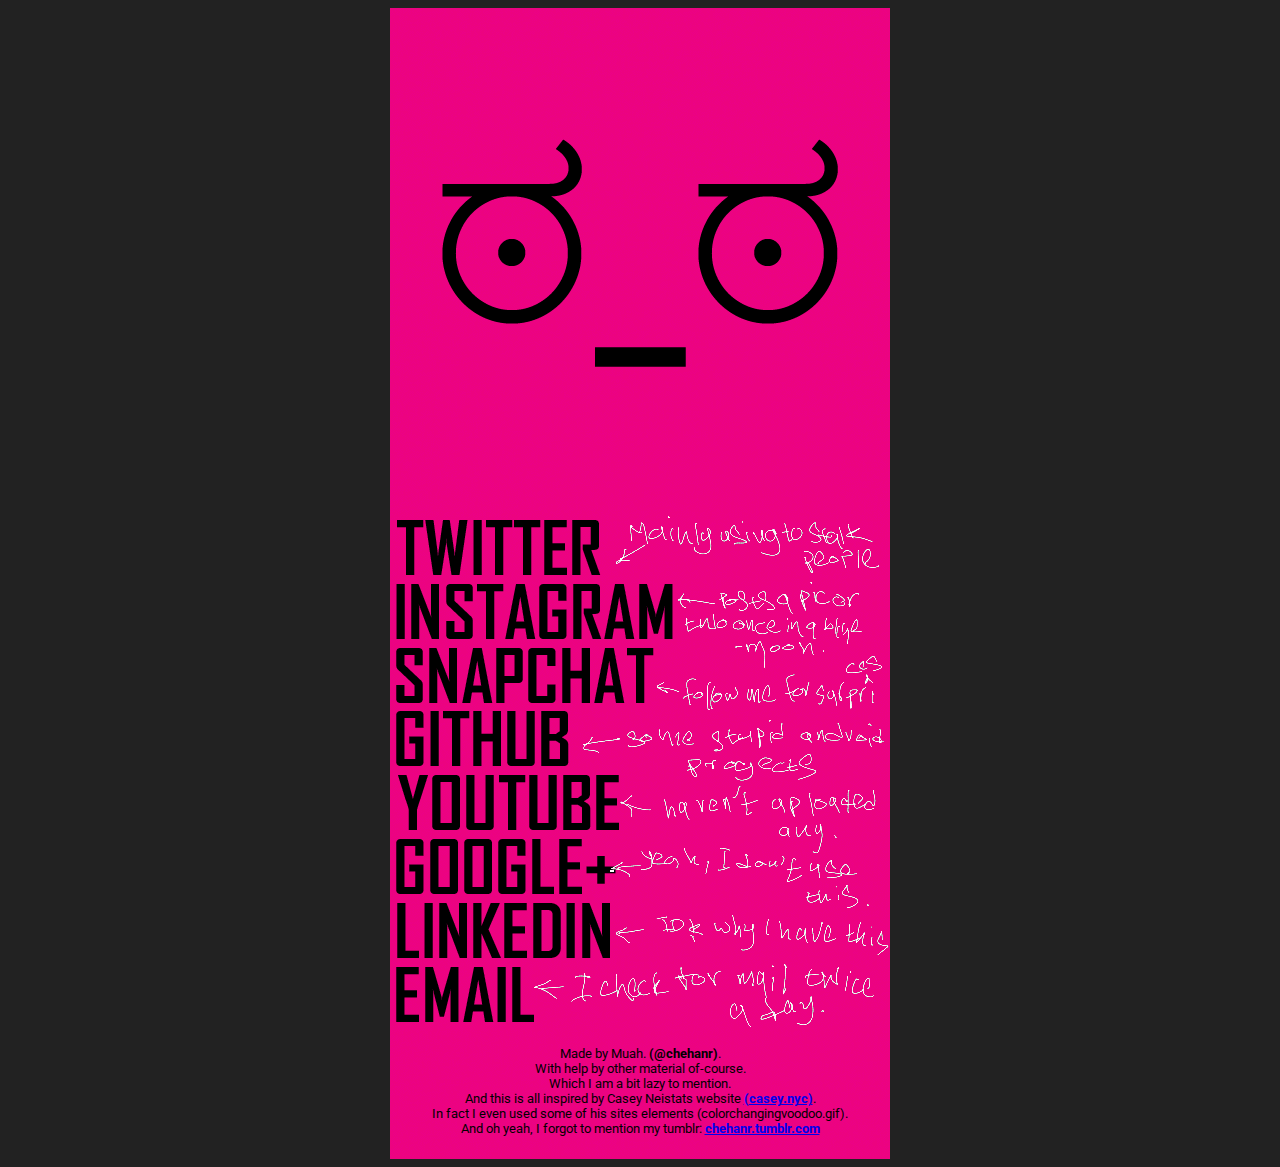
==== face/index.html @ 9bff4a6f "Signed-off-by: Chehan Ratnasiri <Chehan Ratnasiri>" ====
<!DOCTYPE html>
<html>
<head>
    <meta charset="UTF-8">

    <title>Chehanr's Personal Webspace</title>
    <meta content="*description of this wonderful website*" name="description">
    <meta content="#262626" name="theme-color">
    <meta content="width=device-width, initial-scale=0.7, user-scalable=no"
    name="viewport">
    <link href="http://33.media.tumblr.com/avatar_03d9ac24e9c6_128.png" rel=
    "shortcut icon">
    <link href="http://33.media.tumblr.com/avatar_03d9ac24e9c6_128.png" rel=
    "apple-touch-icon">
    <link href=
    "https://raw.githubusercontent.com/necolas/normalize.css/master/normalize.css"
    rel="stylesheet prefetch">
    <link href="css/style.css" rel="stylesheet">
    <link href="http://fonts.googleapis.com/css?family=Roboto" rel=
    "stylesheet">
    <script src="" type="text/javascript"></script>
</head>

<body>
    <div id="container">
        <img alt="" border="0" id="face" src="img/face.png"> <img alt=""
        border="0" height="515" id="links" src="img/links_dark_w.png" usemap=
        "#linkmap" width="500"> <map id="linkmap" name="linkmap">
            <area alt="" coords="6,8,209,63" href="https://twitter.com/chehanr"
            id="twitter" shape="rect" style="outline:none;" target="_self"
            title="Twitter@chehanr">
            <area alt="" coords="6,72,283,127" href=
            "https://instagram.com/chehanr" id="instagram" shape="rect" style=
            "outline:none;" target="_self" title="Instagram@chehanr">
            <area alt="" coords="6,136,264,191" href="./sc.html" id=
            "snapchat" shape="rect" style="outline:none;" target="_self" title=
            "Snapchat@chehanr">
            <area alt="" coords="6,199,180,254" href=
            "https://github.com/chehanr" id="github" shape="rect" style=
            "outline:none;" target="_self" title="Github@chehanr">
            <area alt="" coords="6,263,228,318" href=
            "https://youtube.com/channel/UCy505W6HXVMhW6JKeBVVRdA" id="youtube"
            shape="rect" style="outline:none;" target="_self" title="Youtube">
            <area alt="" coords="6,327,224,382" href=
            "https://plus.google.com/+ChehanRatnasiri" id="google" shape="rect"
            style="outline:none;" target="_self" title="Google+">
            <area alt="" coords="6,391,219,446" href=
            "https://lk.linkedin.com/in/chehanr" id="linkedin" shape="rect"
            style="outline:none;" target="_self" title="LinkedIn@chehanr">
            <area alt="" coords="6,455,144,510" href=
            "mailto:chehan.rat@gmail.com" id="email" shape="rect" style=
            "outline:none;" target="_self" title="Email">
        </map>

        <p>Made by Muah. <b>(@chehanr)</b>.<br>
        With help by other material of-course.<br>
        Which I am a bit lazy to mention.<br>
        And this is all inspired by Casey Neistats website <a href=
        "http://casey.nyc" style="font-weight: bold" target="_self" title=
        "Casey's Site">(casey.nyc)</a>.<br>
        In fact I even used some of his sites elements
        (colorchangingvoodoo.gif).<br>
        And oh yeah, I forgot to mention my tumblr: <a href=
        "http://chehanr.tumblr.com" style="font-weight: bold" target="_self"
        title="Tumblr">chehanr.tumblr.com</a></p>
    </div><script type="text/javascript">
function click (e) {
    if (!e)
    e = window.event;
    if ((e.type && e.type == "contextmenu") || (e.button && e.button == 2) || (e.which && e.which == 3)) {
    if (window.opera)
      window.alert("");
    return false;
    }
    }
    if (document.layers)
    document.captureEvents(Event.MOUSEDOWN);
    document.onmousedown = click;
    document.oncontextmenu = click;
    </script>
</body>
</html>
---- face/css/style.css ----
body {
    background-color:#222;
    overflow:scroll;
    overflow-x:hidden
}

#container {
    background-image:url(../img/linkbg.gif);
    width:500px;
    margin-top:auto;
    margin-left:auto;
    margin-right:auto;
    padding-bottom:10px
}

#container1 {
    width:500px;
    margin-top:auto;
    margin-left:auto;
    margin-right:auto
}

.face {
    z-index:-1;
    position:absolute;
    max-width:500px
}

.links {
    z-index:0;
    position:relative;
    width:auto
}

.snapchat {
    z-index:-1;
    position:absolute;
    width:500px
}

h1 {
    font-family:'Roboto',sans-serif;
    text-align:center;
    font-size:300%;
    line-height:10%;
    margin-top:15px;
    margin-left:auto;
    margin-right:auto
}

p {
    font-family:'Roboto',sans-serif;
    text-align:center;
    font-size:80%;
    margin-top:15px;
    margin-left:auto;
    margin-right:auto
}
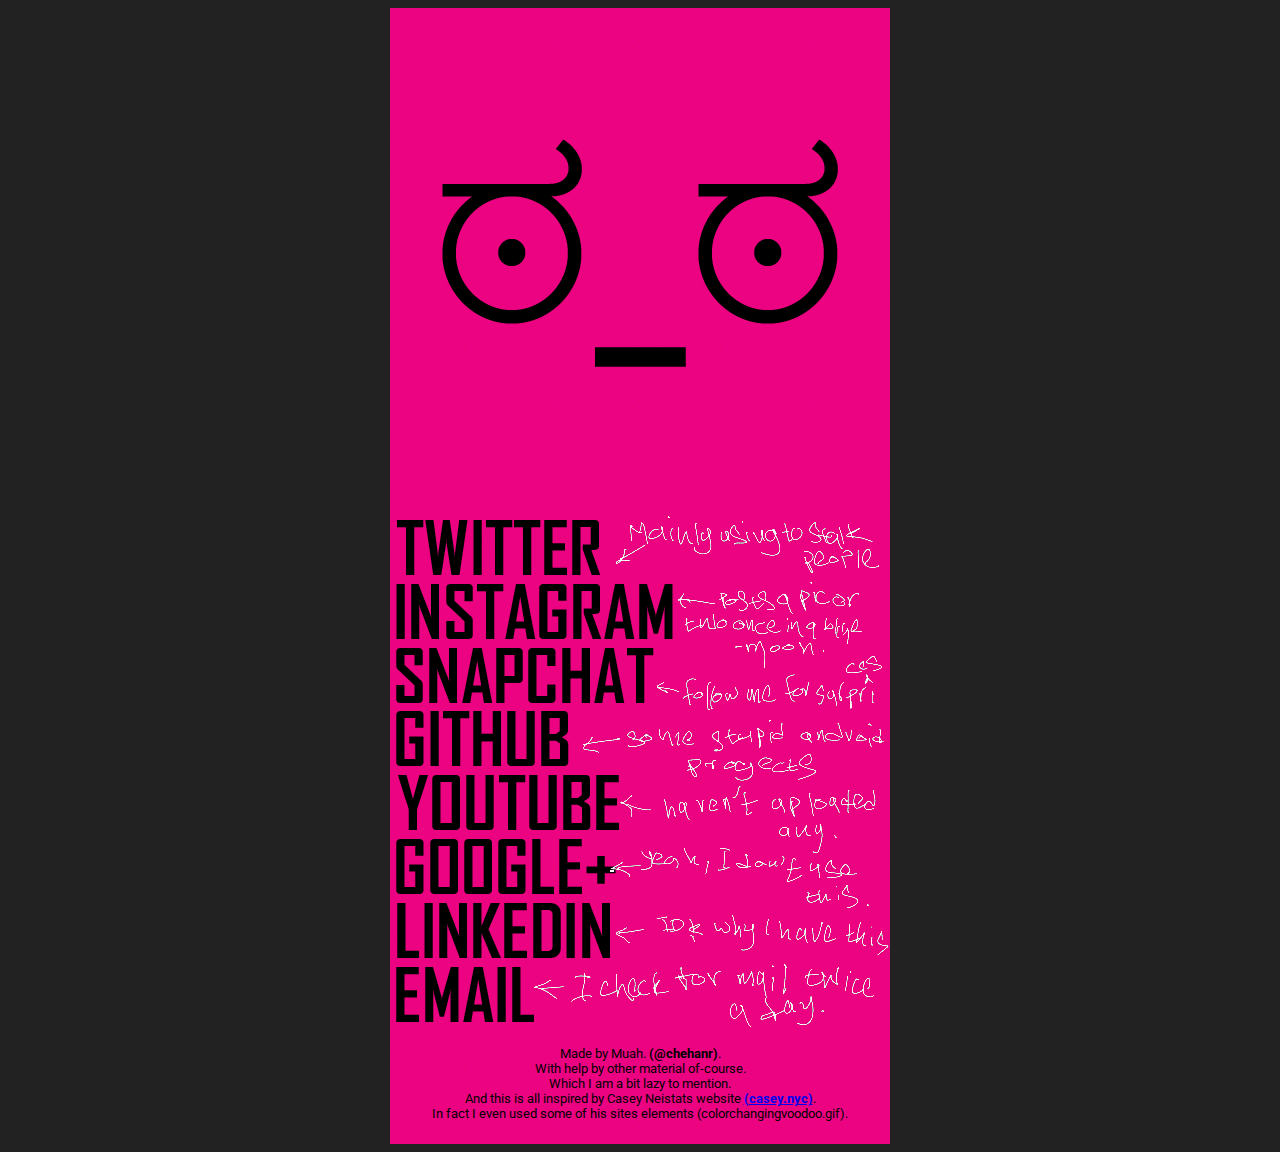
==== commit 7a22c50c: "slight changes" ====
--- a/face/index.html
+++ b/face/index.html
@@ -48,7 +48,7 @@
             "https://lk.linkedin.com/in/chehanr" id="linkedin" shape="rect"
             style="outline:none;" target="_self" title="LinkedIn@chehanr">
             <area alt="" coords="6,455,144,510" href=
-            "mailto:chehan.rat@gmail.com" id="email" shape="rect" style=
+            "mailto:" id="email" shape="rect" style=
             "outline:none;" target="_self" title="Email">
         </map>
 
@@ -59,10 +59,7 @@
         "http://casey.nyc" style="font-weight: bold" target="_self" title=
         "Casey's Site">(casey.nyc)</a>.<br>
         In fact I even used some of his sites elements
-        (colorchangingvoodoo.gif).<br>
-        And oh yeah, I forgot to mention my tumblr: <a href=
-        "http://chehanr.tumblr.com" style="font-weight: bold" target="_self"
-        title="Tumblr">chehanr.tumblr.com</a></p>
+        (colorchangingvoodoo.gif).<br></p>
     </div><script type="text/javascript">
 function click (e) {
     if (!e)
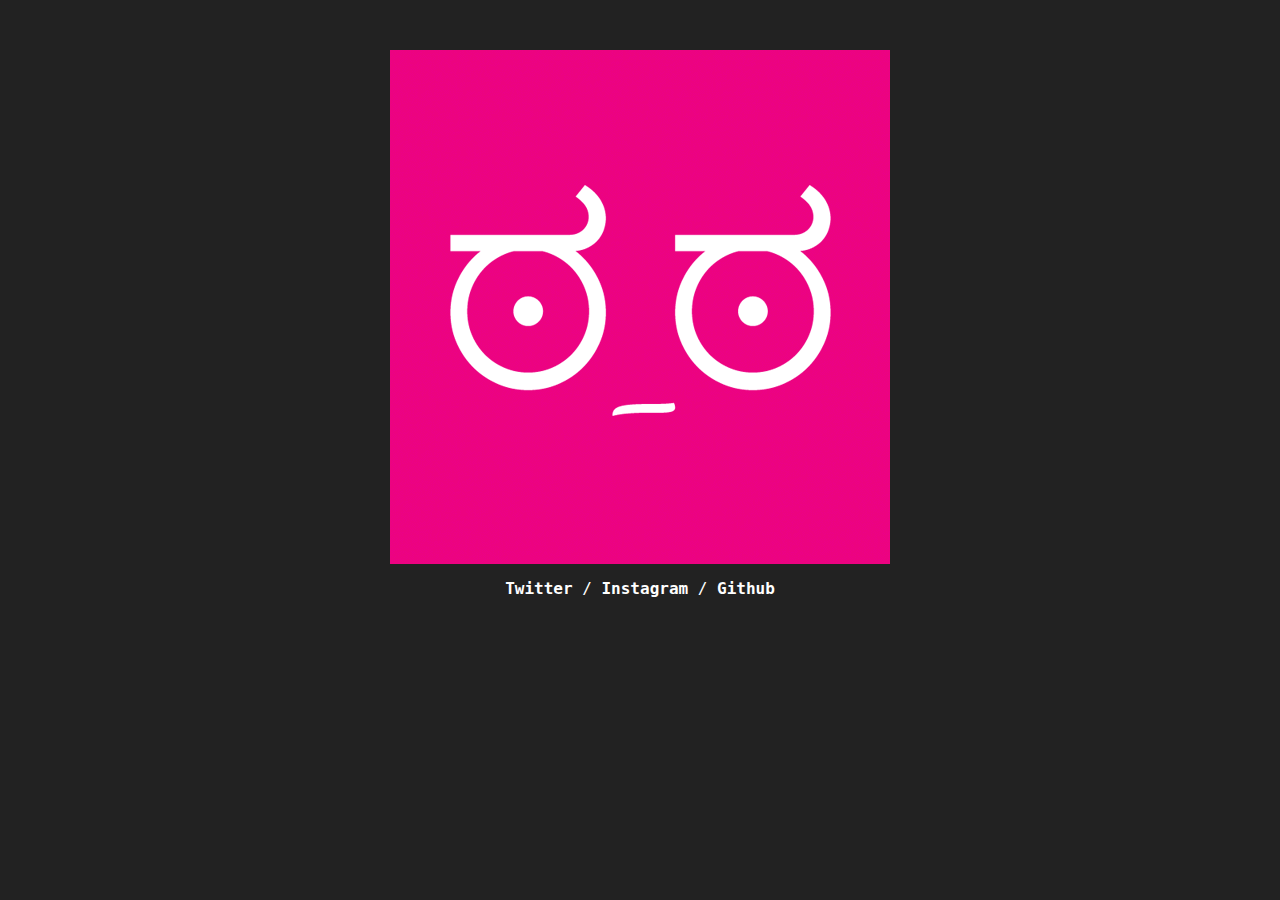
==== commit f944d9c1: "Major redesign." ====
--- a/face/index.html
+++ b/face/index.html
@@ -1,79 +1,28 @@
 <!DOCTYPE html>
 <html>
+
 <head>
-    <meta charset="UTF-8">
+  <meta charset="UTF-8">
 
-    <title>Chehanr's Personal Webspace</title>
-    <meta content="*description of this wonderful website*" name="description">
-    <meta content="#262626" name="theme-color">
-    <meta content="width=device-width, initial-scale=0.7, user-scalable=no"
-    name="viewport">
-    <link href="http://33.media.tumblr.com/avatar_03d9ac24e9c6_128.png" rel=
-    "shortcut icon">
-    <link href="http://33.media.tumblr.com/avatar_03d9ac24e9c6_128.png" rel=
-    "apple-touch-icon">
-    <link href=
-    "https://raw.githubusercontent.com/necolas/normalize.css/master/normalize.css"
-    rel="stylesheet prefetch">
-    <link href="css/style.css" rel="stylesheet">
-    <link href="http://fonts.googleapis.com/css?family=Roboto" rel=
-    "stylesheet">
-    <script src="" type="text/javascript"></script>
+  <title>Chehanr's Personal Webspace</title>
+  <meta content="*look at title*" name="description">
+  <meta content="#262626" name="theme-color">
+  <meta content="width=device-width, initial-scale=0.7, user-scalable=no" name="viewport">
+  <link href="http://33.media.tumblr.com/avatar_03d9ac24e9c6_128.png" rel="shortcut icon">
+  <link href="http://33.media.tumblr.com/avatar_03d9ac24e9c6_128.png" rel="apple-touch-icon">
+  <link href="./css/style.css" rel="stylesheet" type="text/css">
+  <link href="fonts.googleapis.com/css?family=Roboto" rel="stylesheet" type="text/css">
+  <!--   <script src="./js/click_block.js"></script> -->
 </head>
 
 <body>
-    <div id="container">
-        <img alt="" border="0" id="face" src="img/face.png"> <img alt=""
-        border="0" height="515" id="links" src="img/links_dark_w.png" usemap=
-        "#linkmap" width="500"> <map id="linkmap" name="linkmap">
-            <area alt="" coords="6,8,209,63" href="https://twitter.com/chehanr"
-            id="twitter" shape="rect" style="outline:none;" target="_self"
-            title="Twitter@chehanr">
-            <area alt="" coords="6,72,283,127" href=
-            "https://instagram.com/chehanr" id="instagram" shape="rect" style=
-            "outline:none;" target="_self" title="Instagram@chehanr">
-            <area alt="" coords="6,136,264,191" href="./sc.html" id=
-            "snapchat" shape="rect" style="outline:none;" target="_self" title=
-            "Snapchat@chehanr">
-            <area alt="" coords="6,199,180,254" href=
-            "https://github.com/chehanr" id="github" shape="rect" style=
-            "outline:none;" target="_self" title="Github@chehanr">
-            <area alt="" coords="6,263,228,318" href=
-            "https://youtube.com/channel/UCy505W6HXVMhW6JKeBVVRdA" id="youtube"
-            shape="rect" style="outline:none;" target="_self" title="Youtube">
-            <area alt="" coords="6,327,224,382" href=
-            "https://plus.google.com/+ChehanRatnasiri" id="google" shape="rect"
-            style="outline:none;" target="_self" title="Google+">
-            <area alt="" coords="6,391,219,446" href=
-            "https://lk.linkedin.com/in/chehanr" id="linkedin" shape="rect"
-            style="outline:none;" target="_self" title="LinkedIn@chehanr">
-            <area alt="" coords="6,455,144,510" href=
-            "mailto:" id="email" shape="rect" style=
-            "outline:none;" target="_self" title="Email">
-        </map>
+  <div id="container">
+    <img alt="chehanr" id="face" height="500" width="500" src="./img/face.png">
+  </div>
+  <div id="container1">
+    <p> <a href="https://twitter.com/chehanr" style="font-weight: bold" target="_self" title="Twitter">Twitter</a> / <a href="https://instagram.com/chehanr" style="font-weight: bold" target="_self" title="Instagram">Instagram</a> / <a href="https://github.com/chehanr"
+        style="font-weight: bold" target="_self" title="Github">Github</a> </p>
+  </div>
+</body>
 
-        <p>Made by Muah. <b>(@chehanr)</b>.<br>
-        With help by other material of-course.<br>
-        Which I am a bit lazy to mention.<br>
-        And this is all inspired by Casey Neistats website <a href=
-        "http://casey.nyc" style="font-weight: bold" target="_self" title=
-        "Casey's Site">(casey.nyc)</a>.<br>
-        In fact I even used some of his sites elements
-        (colorchangingvoodoo.gif).<br></p>
-    </div><script type="text/javascript">
-function click (e) {
-    if (!e)
-    e = window.event;
-    if ((e.type && e.type == "contextmenu") || (e.button && e.button == 2) || (e.which && e.which == 3)) {
-    if (window.opera)
-      window.alert("");
-    return false;
-    }
-    }
-    if (document.layers)
-    document.captureEvents(Event.MOUSEDOWN);
-    document.onmousedown = click;
-    document.oncontextmenu = click;
-    </script>
-</body>
 </html>--- a/face/css/style.css
+++ b/face/css/style.css
@@ -1,58 +1,89 @@
 body {
-    background-color:#222;
-    overflow:scroll;
-    overflow-x:hidden
+  background-color: #222;
+  overflow: scroll;
+  overflow-x: hidden
 }
 
 #container {
-    background-image:url(../img/linkbg.gif);
-    width:500px;
-    margin-top:auto;
-    margin-left:auto;
-    margin-right:auto;
-    padding-bottom:10px
+  background-image: url(../img/linkbg.gif);
+  width: 500px;
+  margin-top: 50px;
+  margin-left: auto;
+  margin-right: auto;
+  padding-bottom: 10px
 }
 
 #container1 {
-    width:500px;
-    margin-top:auto;
-    margin-left:auto;
-    margin-right:auto
+  width: 500px;
+  margin-top: auto;
+  margin-left: auto;
+  margin-right: auto
 }
 
-.face {
-    z-index:-1;
-    position:absolute;
-    max-width:500px
+
+/* .face {
+  z-index: -1;
+  position: absolute;
+  max-width: 500px
 }
 
 .links {
-    z-index:0;
-    position:relative;
-    width:auto
+  z-index: 0;
+  position: relative;
+  width: auto
 }
 
 .snapchat {
-    z-index:-1;
-    position:absolute;
-    width:500px
+  z-index: -1;
+  position: absolute;
+  width: 500px
+} */
+
+
+/* unvisited link */
+
+a:link {
+  color: #FFFFFF;
+  text-decoration: none;
+}
+
+
+/* visited link */
+
+a:visited {
+  color: #FFFFFF;
+}
+
+
+/* mouse over link */
+
+a:hover {
+  color: #00d2ff;
+}
+
+
+/* selected link */
+
+a:active {
+  color: #FFFFFF;
 }
 
 h1 {
-    font-family:'Roboto',sans-serif;
-    text-align:center;
-    font-size:300%;
-    line-height:10%;
-    margin-top:15px;
-    margin-left:auto;
-    margin-right:auto
+  font-family: 'Roboto', sans-serif;
+  text-align: center;
+  font-size: 300%;
+  line-height: 10%;
+  margin-top: 15px;
+  margin-left: auto;
+  margin-right: auto
 }
 
 p {
-    font-family:'Roboto',sans-serif;
-    text-align:center;
-    font-size:80%;
-    margin-top:15px;
-    margin-left:auto;
-    margin-right:auto
+  font-family: 'Roboto', monospace;
+  text-align: center;
+  font-size: 100%;
+  color: #FFFFFF;
+  margin-top: 15px;
+  margin-left: auto;
+  margin-right: auto
 }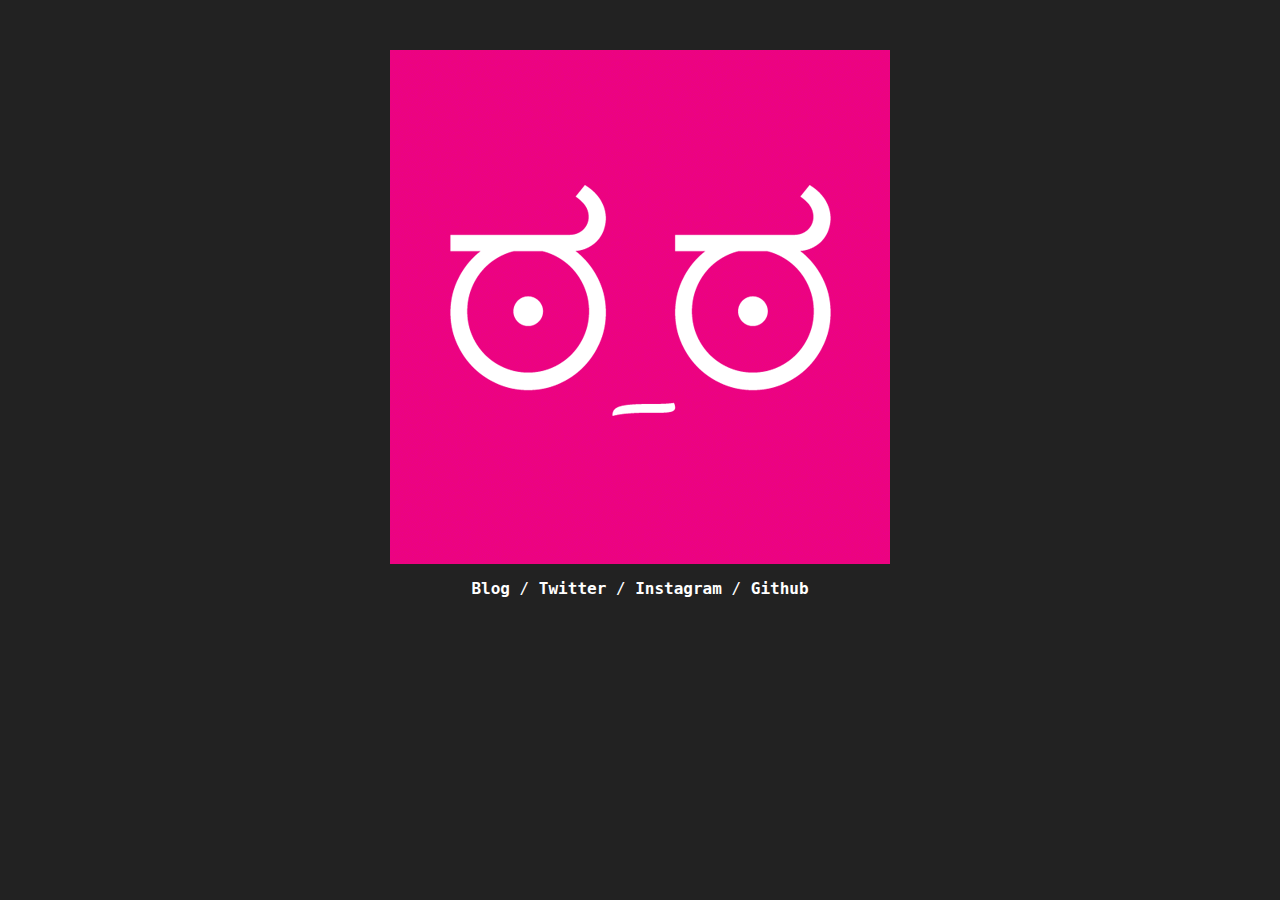
==== commit 8de68ab7: "Minor change." ====
--- a/face/index.html
+++ b/face/index.html
@@ -20,7 +20,7 @@
     <img alt="chehanr" id="face" height="500" width="500" src="./img/face.png">
   </div>
   <div id="container1">
-    <p> <a href="https://twitter.com/chehanr" style="font-weight: bold" target="_self" title="Twitter">Twitter</a> / <a href="https://instagram.com/chehanr" style="font-weight: bold" target="_self" title="Instagram">Instagram</a> / <a href="https://github.com/chehanr"
+    <p> <a href="../blog" style="font-weight: bold" target="_self" title="Blog">Blog</a> / <a href="https://twitter.com/chehanr" style="font-weight: bold" target="_self" title="Twitter">Twitter</a> / <a href="https://instagram.com/chehanr" style="font-weight: bold" target="_self" title="Instagram">Instagram</a> / <a href="https://github.com/chehanr"
         style="font-weight: bold" target="_self" title="Github">Github</a> </p>
   </div>
 </body>
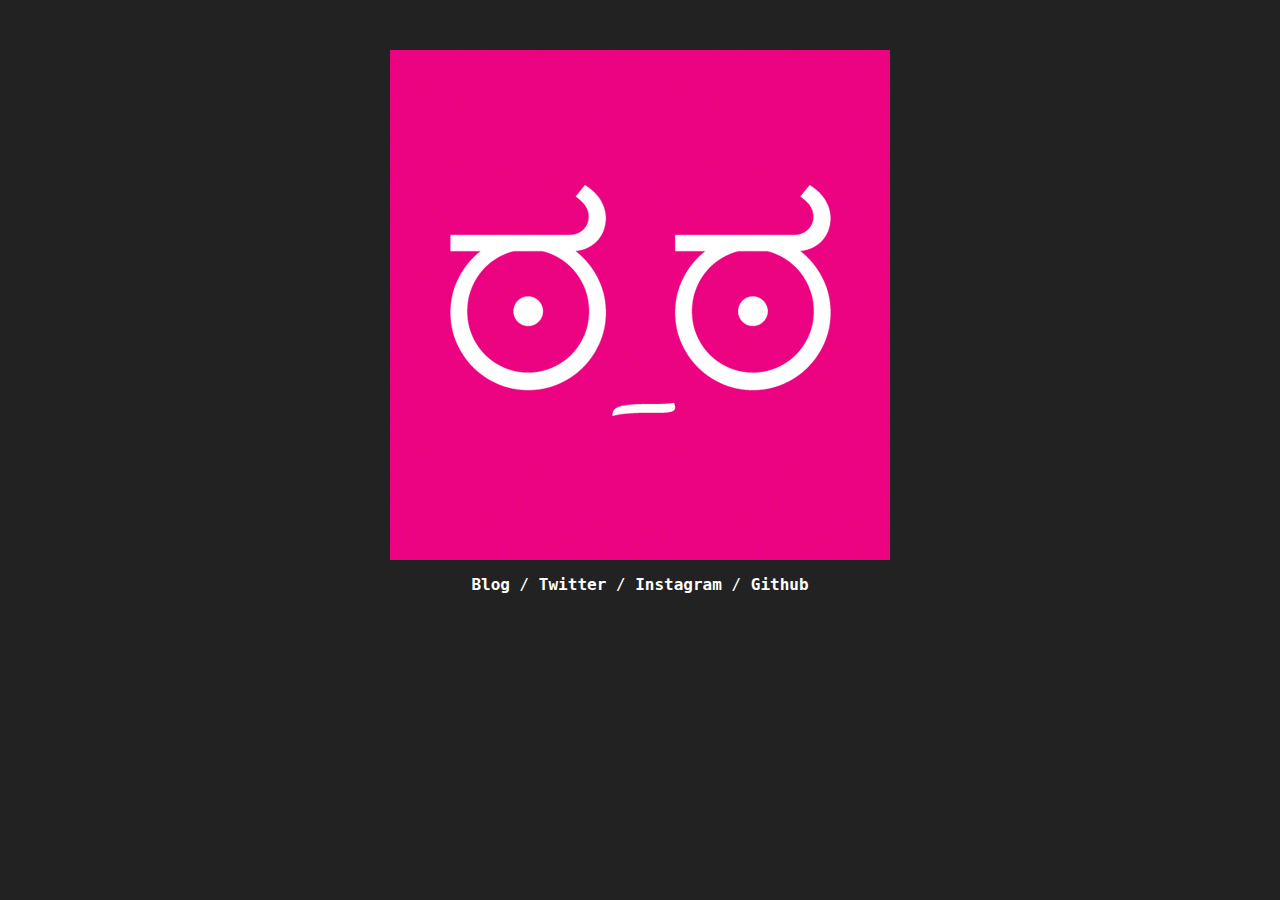
==== commit 6a0f07df: "Dynamic resizing." ====
--- a/face/index.html
+++ b/face/index.html
@@ -17,7 +17,7 @@
 
 <body>
   <div id="container">
-    <img alt="chehanr" id="face" height="500" width="500" src="./img/face.png">
+    <img alt="chehanr" id="face" height="100%" width="100%" src="./img/face.png">
   </div>
   <div id="container1">
     <p> <a href="../blog" style="font-weight: bold" target="_self" title="Blog">Blog</a> / <a href="https://twitter.com/chehanr" style="font-weight: bold" target="_self" title="Twitter">Twitter</a> / <a href="https://instagram.com/chehanr" style="font-weight: bold" target="_self" title="Instagram">Instagram</a> / <a href="https://github.com/chehanr"
--- a/face/css/style.css
+++ b/face/css/style.css
@@ -6,15 +6,18 @@
 
 #container {
   background-image: url(../img/linkbg.gif);
-  width: 500px;
+  height: 80%;
+  width: 80%;
   margin-top: 50px;
   margin-left: auto;
   margin-right: auto;
+  max-height: 500px;
+  max-width: 500px;
   padding-bottom: 10px
 }
 
 #container1 {
-  width: 500px;
+  width: 100%;
   margin-top: auto;
   margin-left: auto;
   margin-right: auto
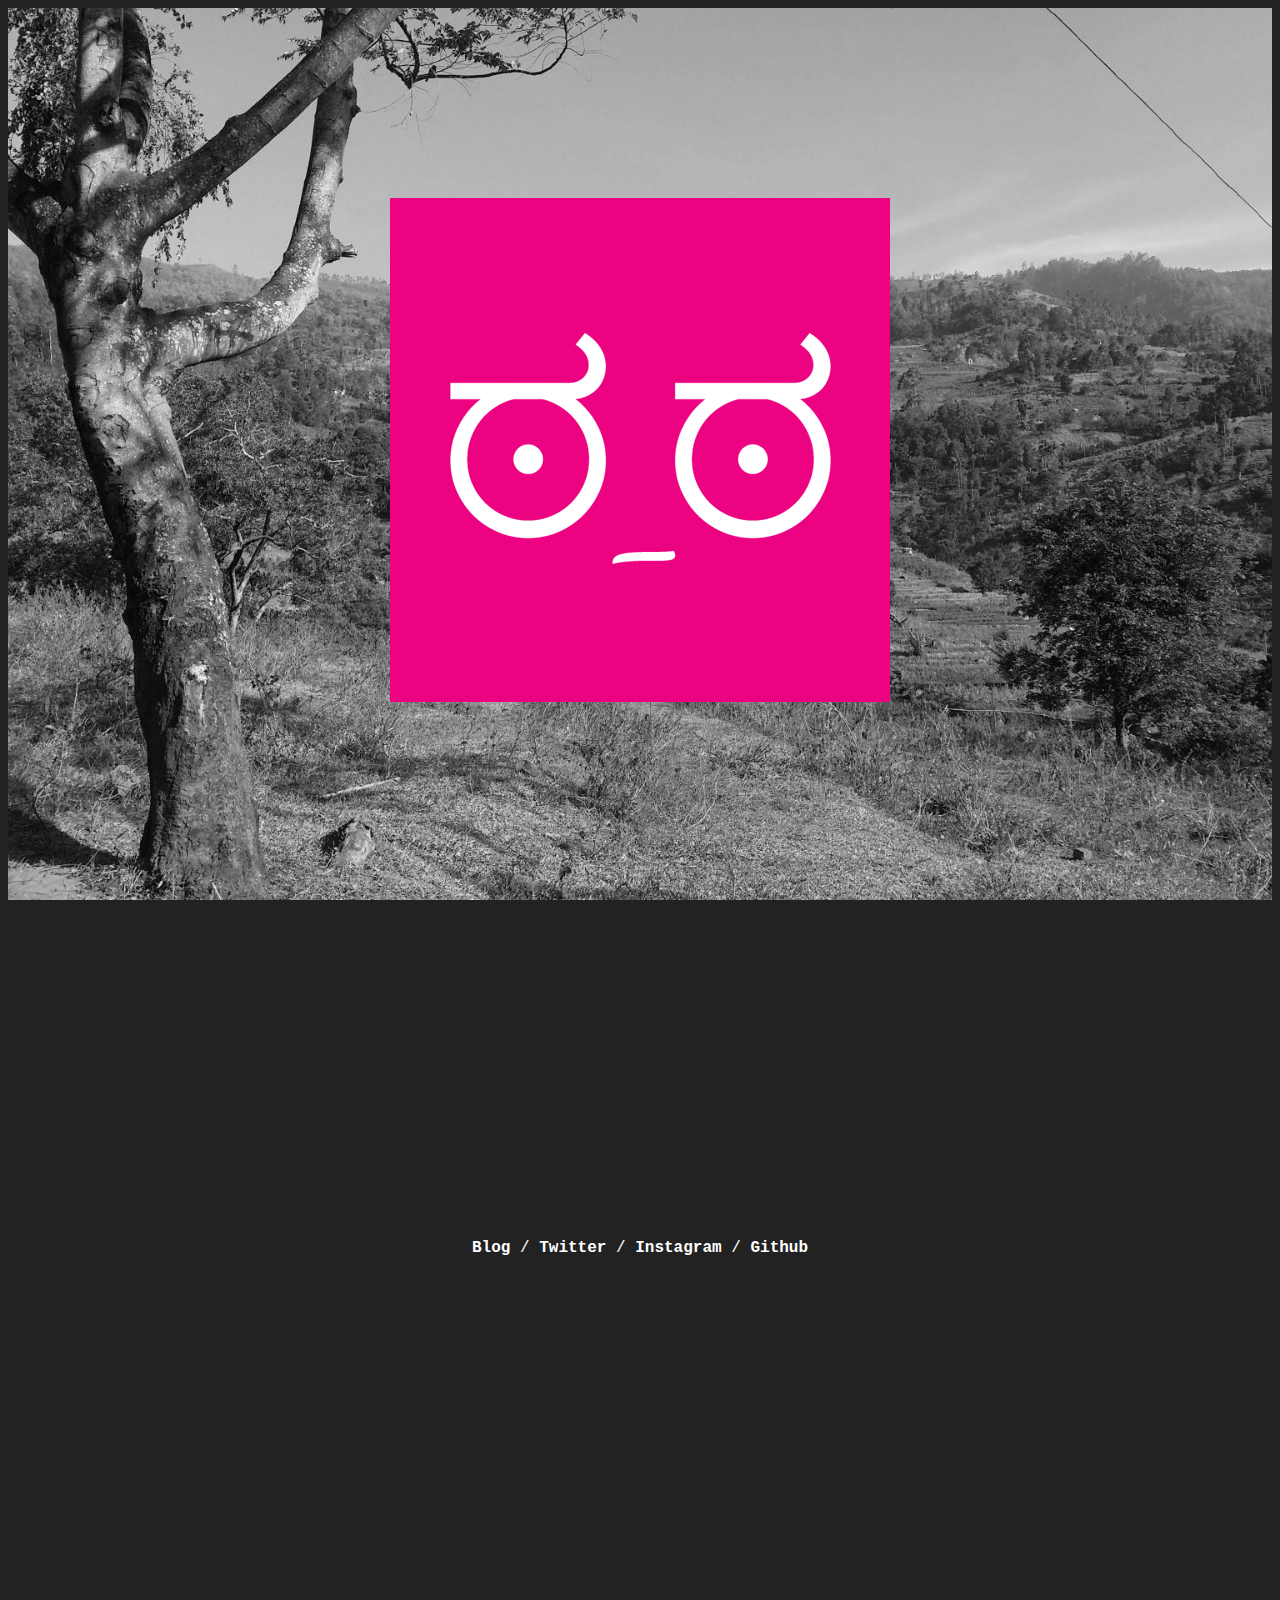
==== commit fd91512b: "Added simple parallax effect" ====
--- a/face/index.html
+++ b/face/index.html
@@ -16,13 +16,20 @@
 </head>
 
 <body>
-  <div id="container">
-    <img alt="chehanr" id="face" height="100%" width="100%" src="./img/face.png">
+  <div class="parallax">
+    <div id="container">
+      <img alt="chehanr" id="face" height="100%" width="100%" src="./img/face.png">
+    </div>
   </div>
-  <div id="container1">
-    <p> <a href="../blog" style="font-weight: bold" target="_self" title="Blog">Blog</a> / <a href="https://twitter.com/chehanr" style="font-weight: bold" target="_self" title="Twitter">Twitter</a> / <a href="https://instagram.com/chehanr" style="font-weight: bold" target="_self" title="Instagram">Instagram</a> / <a href="https://github.com/chehanr"
-        style="font-weight: bold" target="_self" title="Github">Github</a> </p>
+  <div class="center">
+    <p> <a href="../blog" style="font-weight: bold" target="_self" title="Blog">Blog</a> / <a href="https://twitter.com/chehanr"
+        style="font-weight: bold" target="_self" title="Twitter">Twitter</a> / <a href="https://instagram.com/chehanr" style="font-weight: bold"
+        target="_self" title="Instagram">Instagram</a> / <a href="https://github.com/chehanr" style="font-weight: bold" target="_self"
+        title="Github">Github</a> </p>
   </div>
+  <div class="parallax">
+
+
 </body>
 
 </html>--- a/face/css/style.css
+++ b/face/css/style.css
@@ -1,92 +1,65 @@
-body {
-  background-color: #222;
-  overflow: scroll;
-  overflow-x: hidden
+#container {
+    background-image: url(../img/linkbg.gif);
+    position: absolute;
+    top: 50%;
+    left: 50%;
+    transform: translate(-50%, -50%);
 }
 
-#container {
-  background-image: url(../img/linkbg.gif);
-  height: 80%;
-  width: 80%;
-  margin-top: 50px;
-  margin-left: auto;
-  margin-right: auto;
-  max-height: 500px;
-  max-width: 500px;
-  padding-bottom: 10px
+.center {
+    padding: 25% 0;
+    text-align: center;
 }
 
-#container1 {
-  width: 100%;
-  margin-top: auto;
-  margin-left: auto;
-  margin-right: auto
+.parallax {
+    background-image: url(../img/bg.jpg);
+    height: 100%;
+    background-attachment: fixed;
+    background-position: center;
+    background-repeat: no-repeat;
+    background-size: cover;
+    border: 0;
 }
 
-
-/* .face {
-  z-index: -1;
-  position: absolute;
-  max-width: 500px
+body,
+html {
+    height: 100%;
+    background-color: #222;
 }
 
-.links {
-  z-index: 0;
-  position: relative;
-  width: auto
+a:link {
+    color: #FFFFFF;
+    text-decoration: none;
 }
 
-.snapchat {
-  z-index: -1;
-  position: absolute;
-  width: 500px
-} */
-
-
-/* unvisited link */
-
-a:link {
-  color: #FFFFFF;
-  text-decoration: none;
+a:visited {
+    color: #FFFFFF;
 }
 
-
-/* visited link */
-
-a:visited {
-  color: #FFFFFF;
+a:hover {
+    color: #00d2ff;
 }
 
-
-/* mouse over link */
-
-a:hover {
-  color: #00d2ff;
-}
-
-
-/* selected link */
-
 a:active {
-  color: #FFFFFF;
+    color: #FFFFFF;
 }
 
 h1 {
-  font-family: 'Roboto', sans-serif;
-  text-align: center;
-  font-size: 300%;
-  line-height: 10%;
-  margin-top: 15px;
-  margin-left: auto;
-  margin-right: auto
+    font-family: 'Roboto', sans-serif;
+    text-align: center;
+    font-size: 300%;
+    line-height: 10%;
+    margin-top: 15px;
+    margin-left: auto;
+    margin-right: auto
 }
 
 p {
-  font-family: 'Roboto', monospace;
-  text-align: center;
-  font-size: 100%;
-  color: #FFFFFF;
-  margin-top: 15px;
-  margin-left: auto;
-  margin-right: auto
+    font-family: 'Roboto', monospace;
+    text-align: center;
+    font-size: 100%;
+    color: #FFFFFF;
+    margin-top: 15px;
+    margin-left: auto;
+    margin-right: auto
 }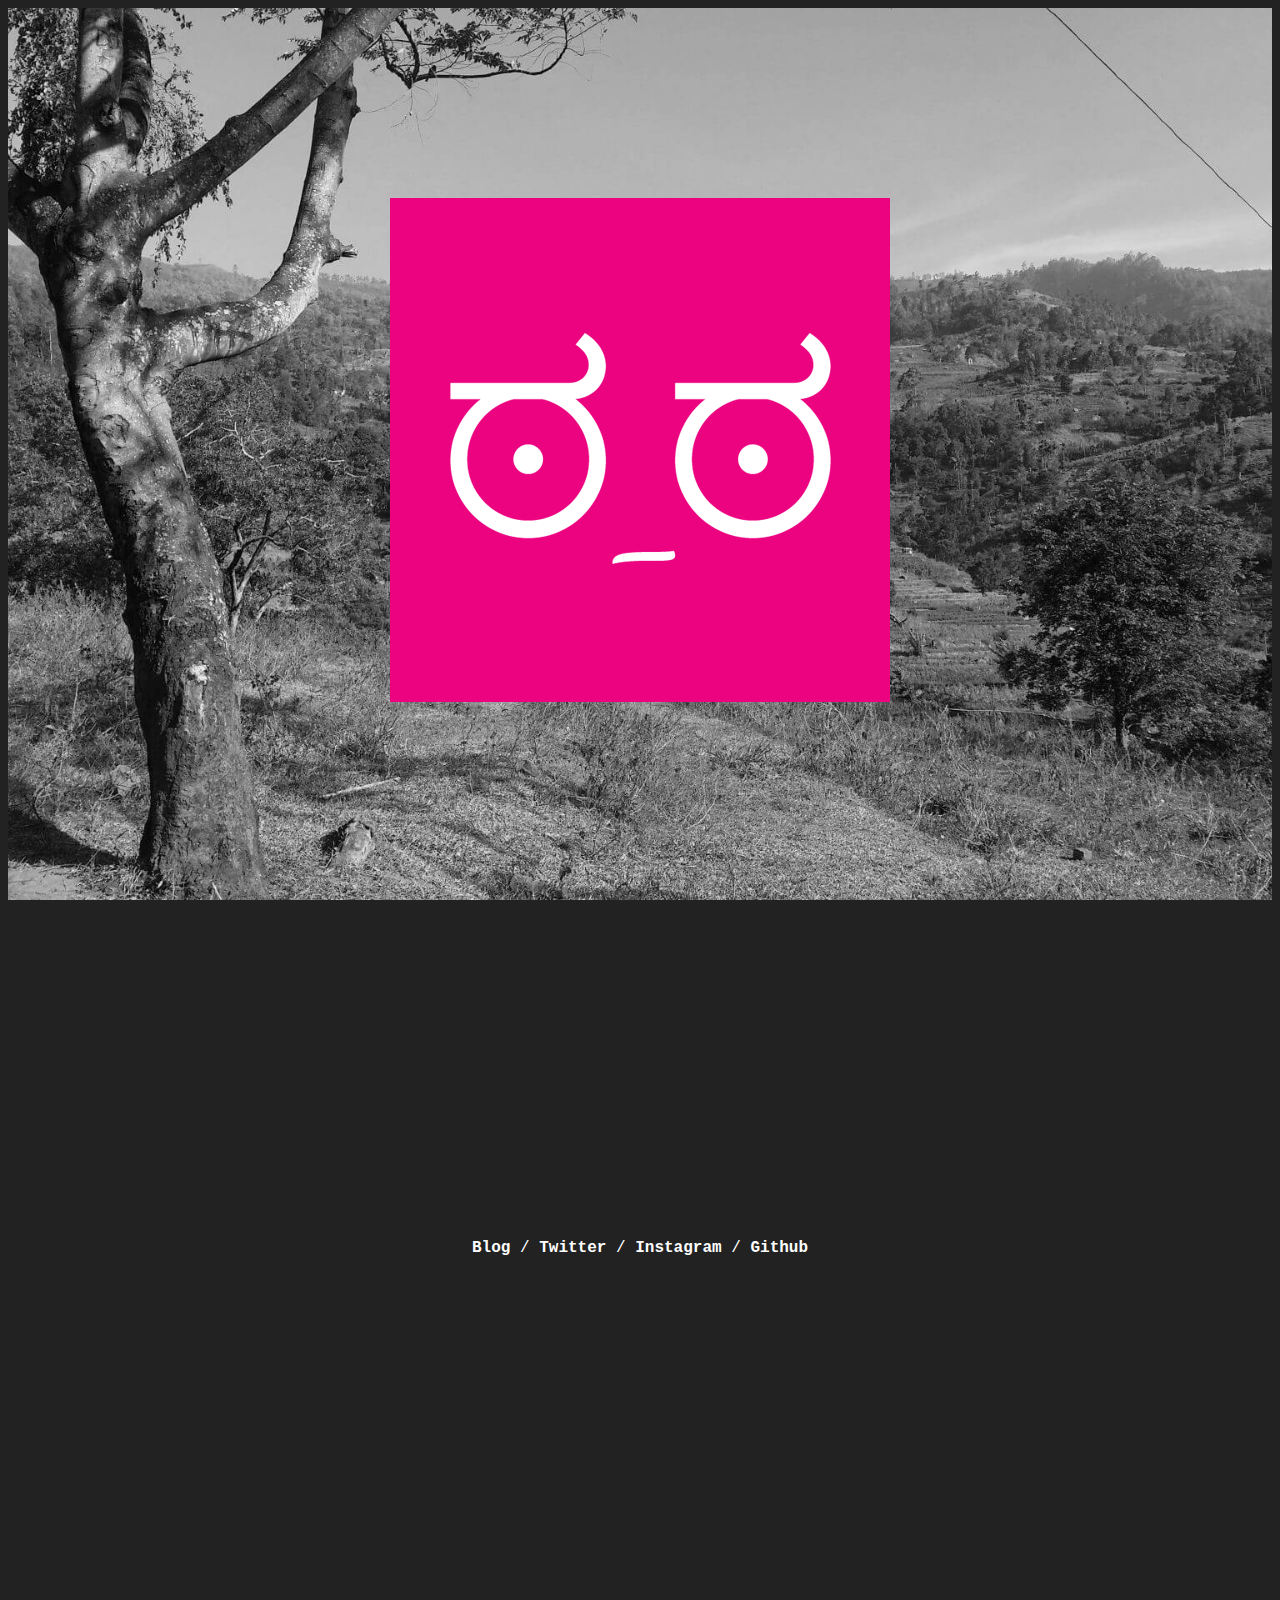
==== commit e581cd1a: "Temp push." ====
--- a/face/index.html
+++ b/face/index.html
@@ -10,7 +10,7 @@
   <meta content="width=device-width, initial-scale=0.7, user-scalable=no" name="viewport">
   <link href="http://33.media.tumblr.com/avatar_03d9ac24e9c6_128.png" rel="shortcut icon">
   <link href="http://33.media.tumblr.com/avatar_03d9ac24e9c6_128.png" rel="apple-touch-icon">
-  <link href="./css/style.css" rel="stylesheet" type="text/css">
+  <link href="./css/style.css?v=1.0 " rel="stylesheet" type="text/css">
   <link href="fonts.googleapis.com/css?family=Roboto" rel="stylesheet" type="text/css">
   <!--   <script src="./js/click_block.js"></script> -->
 </head>
@@ -29,7 +29,6 @@
   </div>
   <div class="parallax">
 
-
 </body>
 
 </html>--- a/face/css/style.css
+++ b/face/css/style.css
@@ -8,7 +8,6 @@
 
 .center {
     padding: 25% 0;
-    text-align: center;
 }
 
 .parallax {
@@ -18,8 +17,13 @@
     background-position: center;
     background-repeat: no-repeat;
     background-size: cover;
-    border: 0;
+    -webkit-background-size: cover;
+    -moz-background-size: cover;
+    -o-background-size: cover;
 }
+
+
+/* TODO: add better paralax effect (doesn't work on mobile). */
 
 body,
 html {
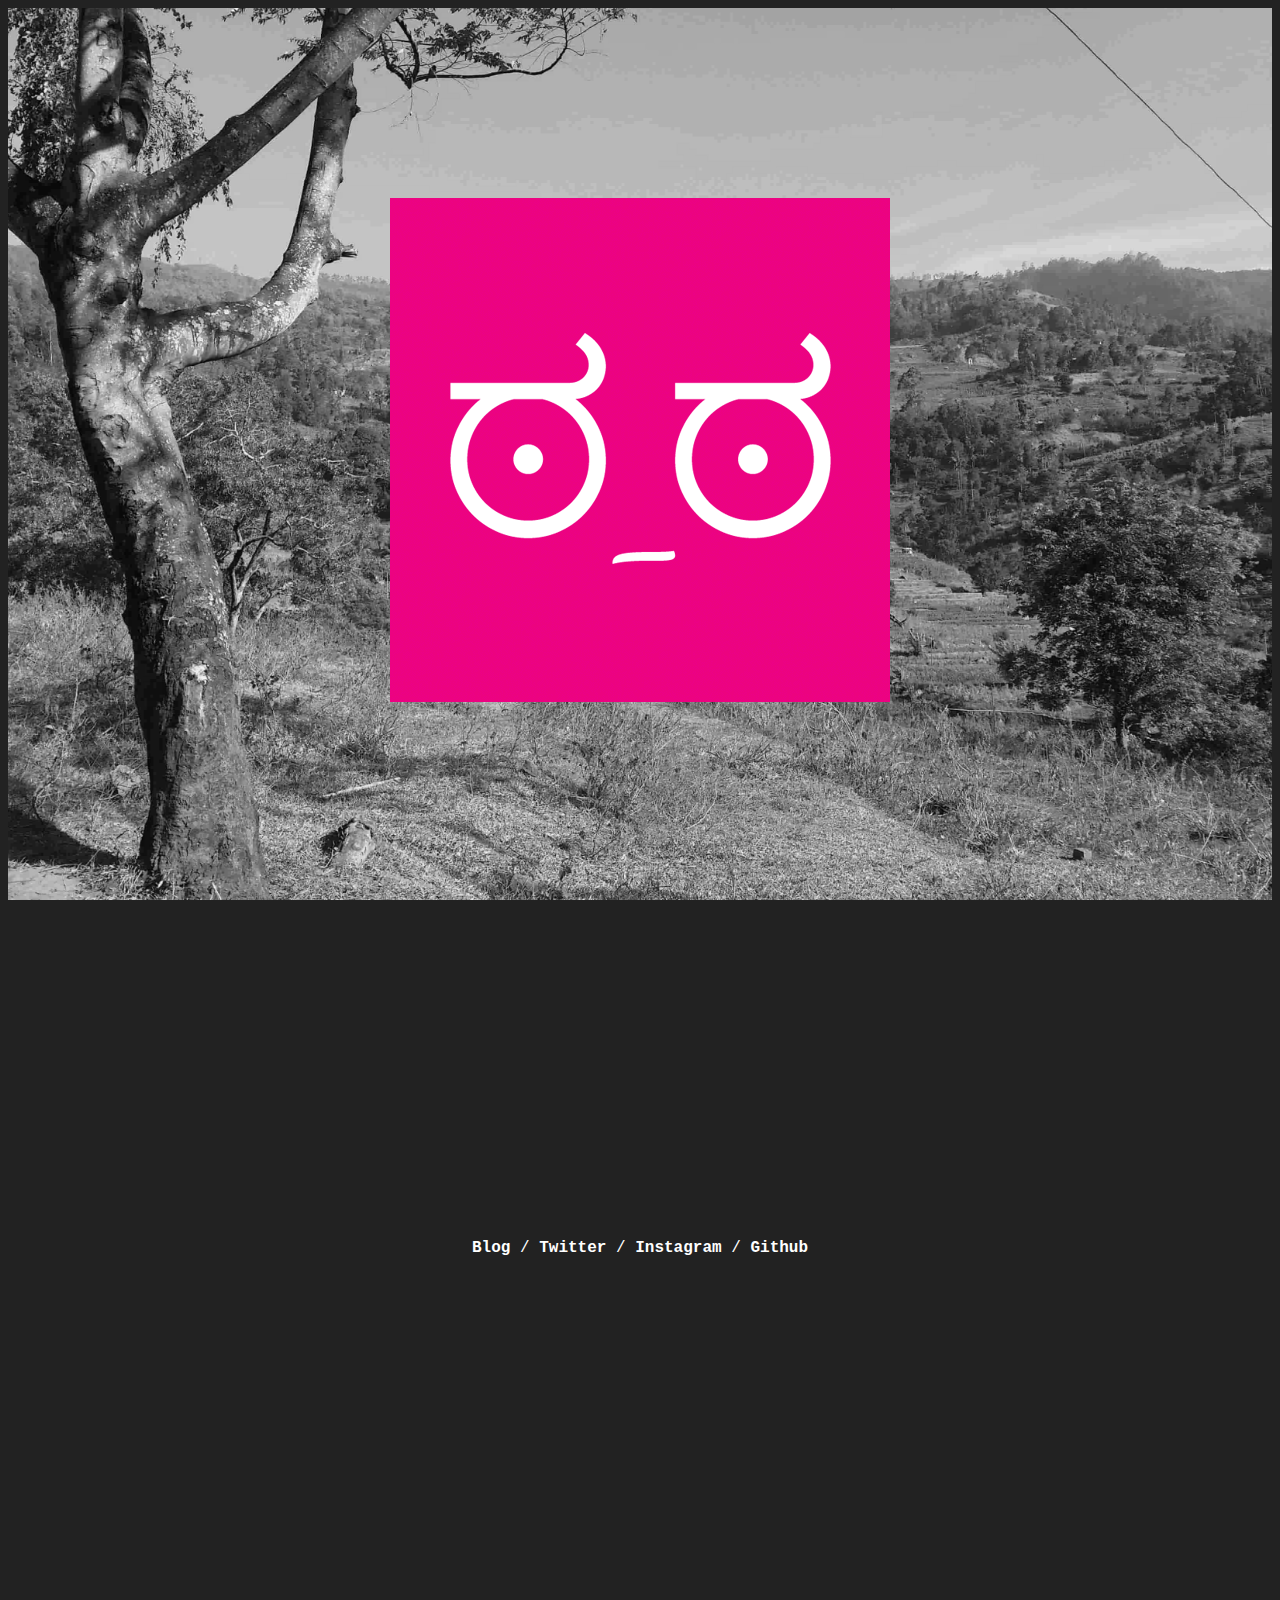
==== commit ff6958f5: "Added two parallax divs." ====
--- a/face/index.html
+++ b/face/index.html
@@ -10,16 +10,15 @@
   <meta content="width=device-width, initial-scale=0.7, user-scalable=no" name="viewport">
   <link href="http://33.media.tumblr.com/avatar_03d9ac24e9c6_128.png" rel="shortcut icon">
   <link href="http://33.media.tumblr.com/avatar_03d9ac24e9c6_128.png" rel="apple-touch-icon">
-  <link href="./css/style.css?v=1.0 " rel="stylesheet" type="text/css">
+  <link href="./css/style.css?v=2.0 " rel="stylesheet" type="text/css">
   <link href="fonts.googleapis.com/css?family=Roboto" rel="stylesheet" type="text/css">
   <!--   <script src="./js/click_block.js"></script> -->
 </head>
 
 <body>
-  <div class="parallax">
-    <div id="container">
-      <img alt="chehanr" id="face" height="100%" width="100%" src="./img/face.png">
-    </div>
+  <div class="parallax"></div>
+  <div id="container">
+    <img alt="chehanr" id="face" height="100%" width="100%" src="./img/face.png">
   </div>
   <div class="center">
     <p> <a href="../blog" style="font-weight: bold" target="_self" title="Blog">Blog</a> / <a href="https://twitter.com/chehanr"
@@ -27,7 +26,7 @@
         target="_self" title="Instagram">Instagram</a> / <a href="https://github.com/chehanr" style="font-weight: bold" target="_self"
         title="Github">Github</a> </p>
   </div>
-  <div class="parallax">
+  <div class="parallax-2"></div>
 
 </body>
 
--- a/face/css/style.css
+++ b/face/css/style.css
@@ -12,6 +12,9 @@
 
 .parallax {
     background-image: url(../img/bg.jpg);
+    /*Add B/W filter*/
+    -webkit-filter: grayscale(100%);
+    filter: grayscale(100%);
     height: 100%;
     background-attachment: fixed;
     background-position: center;
@@ -22,8 +25,17 @@
     -o-background-size: cover;
 }
 
-
-/* TODO: add better paralax effect (doesn't work on mobile). */
+.parallax-2 {
+    background-image: url(../img/bg.jpg);
+    height: 100%;
+    background-attachment: fixed;
+    background-position: center;
+    background-repeat: no-repeat;
+    background-size: cover;
+    -webkit-background-size: cover;
+    -moz-background-size: cover;
+    -o-background-size: cover;
+}
 
 body,
 html {
